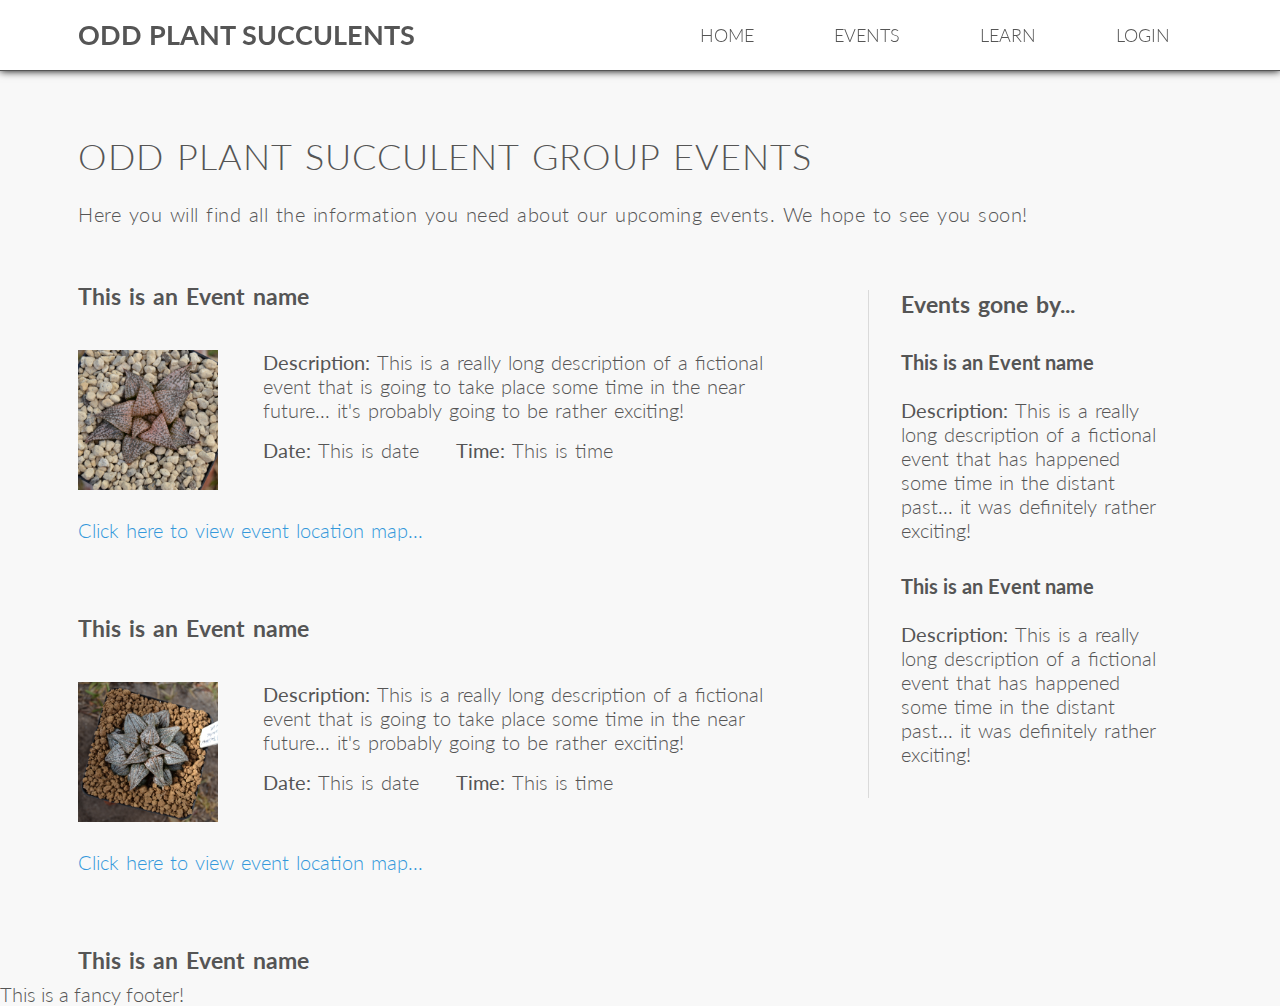
==== events.html @ 2ea5e9ab "improved responsive-ness" ====
<!DOCTYPE html>
<html>
  <head>
    <meta name="author" content="Laurence Sonnenberg" />
    <link
      rel="stylesheet"
      type="text/css"
      href="external-frameworks/grid/normalize.css"
    />
    <link
      rel="stylesheet"
      type="text/css"
      href="external-frameworks/grid/grid.css"
    />
    <link rel="stylesheet" type="text/css" href="styles.css" />
    <link
      href="https://fonts.googleapis.com/css?family=Lato:100,300,400&display=swap"
      rel="stylesheet"
    />
  </head>
  <body>
    <!-- header -->
    <script src="scripts/headerHtml.js"></script>

    <div class="row">
      <h2 class="page-heading">Odd Plant Succulent Group Events</h2>
      <p class="page-intro">
        Here you will find all the information you need about our upcoming
        events. We hope to see you soon!
      </p>
    </div>

    <div class="row">
      <div class="upcoming-events">
        <div class="event">
          <h3>This is an Event name</h3>
          <div>
            <img src="./img/plant-img-10.JPG" alt="Event image" />
            <div class="event-details-container">
              <p class="description">
                <strong>Description: </strong>This is a really long description
                of a fictional event that is going to take place some time in
                the near future... it's probably going to be rather exciting!
              </p>
              <div>
                <p class="date-time"><strong>Date: </strong>This is date</p>
                <p class="date-time"><strong>Time: </strong>This is time</p>
              </div>
            </div>
            <p class="map">
              <a
                href="https://www.google.com/maps"
                target="_blank"
                class="inline-link"
              >
                Click here to view event location map...
              </a>
            </p>
          </div>
        </div>

        <div class="event">
          <h3>This is an Event name</h3>
          <div>
            <img src="./img/plant-img-2.JPG" alt="Event image" />
            <div class="event-details-container">
              <p class="description">
                <strong>Description: </strong>This is a really long description
                of a fictional event that is going to take place some time in
                the near future... it's probably going to be rather exciting!
              </p>
              <div>
                <p class="date-time"><strong>Date: </strong>This is date</p>
                <p class="date-time"><strong>Time: </strong>This is time</p>
              </div>
            </div>
            <p class="map">
              <a
                href="https://www.google.com/maps"
                target="_blank"
                class="inline-link"
              >
                Click here to view event location map...
              </a>
            </p>
          </div>
        </div>

        <div class="event">
          <h3>This is an Event name</h3>
          <div>
            <img src="./img/plant-img-3.JPG" alt="Event image" />
            <div class="event-details-container">
              <p class="description">
                <strong>Description: </strong>This is a really long description
                of a fictional event that is going to take place some time in
                the near future... it's probably going to be rather exciting!
              </p>
              <div>
                <p class="date-time"><strong>Date: </strong>This is date</p>
                <p class="date-time"><strong>Time: </strong>This is time</p>
              </div>
            </div>
            <p class="map">
              <a
                href="https://www.google.com/maps"
                target="_blank"
                class="inline-link"
              >
                Click here to view event location map...
              </a>
            </p>
          </div>
        </div>

        <div class="event">
          <h3>This is an Event name</h3>
          <div>
            <img src="./img/plant-img-4.JPG" alt="Event image" />
            <div class="event-details-container">
              <p class="description">
                <strong>Description: </strong>This is a really long description
                of a fictional event that is going to take place some time in
                the near future... it's probably going to be rather exciting!
              </p>
              <div>
                <p class="date-time"><strong>Date: </strong>This is date</p>
                <p class="date-time"><strong>Time: </strong>This is time</p>
              </div>
            </div>
            <p class="map">
              <a
                href="https://www.google.com/maps"
                target="_blank"
                class="inline-link"
              >
                Click here to view event location map...
              </a>
            </p>
          </div>
        </div>

        <div class="event">
          <h3>This is an Event name</h3>
          <div>
            <img src="./img/plant-img-5.JPG" alt="Event image" />
            <div class="event-details-container">
              <p class="description">
                <strong>Description: </strong>This is a really long description
                of a fictional event that is going to take place some time in
                the near future... it's probably going to be rather exciting!
              </p>
              <div>
                <p class="date-time"><strong>Date: </strong>This is date</p>
                <p class="date-time"><strong>Time: </strong>This is time</p>
              </div>
            </div>
            <p class="map">
              <a
                href="https://www.google.com/maps"
                target="_blank"
                class="inline-link"
              >
                Click here to view event location map...
              </a>
            </p>
          </div>
        </div>
      </div>

      <div class="past-events">
        <h3>Events gone by...</h3>
        <h4>This is an Event name</h4>
        <p>
          <strong>Description: </strong>This is a really long description of a
          fictional event that has happened some time in the distant past... it
          was definitely rather exciting!
        </p>
        <h4>This is an Event name</h4>
        <p>
          <strong>Description: </strong>This is a really long description of a
          fictional event that has happened some time in the distant past... it
          was definitely rather exciting!
        </p>
      </div>
    </div>

    <!-- <script src="https://unpkg.com/ionicons@5.0.0/dist/ionicons.js"></script> -->
    <footer>
      This is a fancy footer!
    </footer>
  </body>
</html>
---- styles.css ----
/* General styling */

/* Credit to Udemy: Build Responsive Real World Websites with HTML and CSS3 (Jonas Schmedtmann) for help with CSS */
/* -------------------------------------------------------*/
/* BASIC SETUP */
/* -------------------------------------------------------*/

* {
  margin: 0;
  padding: 0;
  box-sizing: border-box;
}

html {
  color: #555;
  font-family: 'Lato', 'Arial', sans-serif;
  font-weight: 300;
  font-size: 20px;
  text-rendering: optimizeLegibility;
  background-color: #f8f8f8;
}

/* -------------------------------------------------------*/
/* REUSABLE COMPONENTS */
/* -------------------------------------------------------*/

.row {
  max-width: 1140px;
  margin: 0 auto;
  overflow: hidden;
}

/* -------- HEADERS --------- */

h1 {
  margin-top: 0;
  margin-bottom: 24px;
  color: #fff;
  font-size: 240%;
  font-weight: 300;
  text-transform: uppercase;
  letter-spacing: 1px;
  word-spacing: 4px;
}

h3 {
  margin-bottom: 16px;
  word-spacing: 2px;
}

p {
  margin-top: 24px;
  margin-bottom: 24px;
  margin-right: 24px;
  margin-left: 8px;
  font-weight: 300;
  word-spacing: 2px;
}

.page-heading {
  margin-top: 64px;
  margin-bottom: 24px;
  margin-left: 8px;
  font-size: 180%;
  font-weight: 300;
  text-transform: uppercase;
  letter-spacing: 1px;
  word-spacing: 2px;
}

.page-intro {
  margin-top: 24px;
  margin-bottom: 24px;
  margin-right: 24px;
  margin-left: 8px;
  font-weight: 300;
  letter-spacing: 0.5px;
  word-spacing: 2px;
}

.inline-link:link,
.inline-link:visited {
  color: #3498db;
  text-decoration: none;
}

/* credit to w3school for help with nav */
/* -------------------------------------------------------*/
/* NAV */
/* -------------------------------------------------------*/

header {
  min-height: 70px;
  z-index: 0;
  width: 100%;
}

nav {
  position: fixed;
  width: 100%;
  background-color: #fff;
  border-bottom: 1px solid #555;
  box-shadow: 0px 0px 8px 0px #000000;
}

.nav-items {
  float: right;
}

.nav-item:link,
.nav-item:visited {
  display: block;
  color: #555;
  padding: 24px 40px;
  text-decoration: none;
  text-transform: uppercase;
  transition: background-color 0.2s, color 0.2s;
}

.nav-item:hover,
.nav-item:active {
  color: #fff;
  background-color: #bebebe;
}

.logo {
  padding-top: 18px;
  padding-bottom: 18px;
  margin-left: 8px;
  float: left;
  text-transform: uppercase;
}

.logo a:link,
.logo a:visited {
  color: #555;
  text-decoration: none;
}

/* Add a black background color to the top navigation */
.topnav {
  overflow: hidden;
}

/* Style the links inside the navigation bar */
.topnav a {
  float: left;
  display: block;
  color: #f2f2f2;
  text-align: center;
  text-decoration: none;
  font-size: 90%;
}

/* Hide the link that should open and close the topnav on small screens */
.topnav .icon {
  padding: 20px 24px;
  color: #555;
  display: none;
}

/* When the screen is less than 600 pixels wide, hide all links, except for the first one ("Home"). 
Show the link that contains should open and close the topnav (.icon) */
@media screen and (max-width: 925px) {
  .nav-items a:not(:last-child) {
    display: none;
    font-size: 75%;
    padding: 20px 16px;
  }
  .home {
    margin-top: 64px;
  }
  .logo {
    padding-top: 22px;
    padding-bottom: 22px;
    font-size: 120%;
  }
  .topnav a.icon {
    float: right;
    display: block;
  }
}

/* The "responsive" class is added to the topnav with JavaScript when the user clicks on the icon. 
This class makes the topnav look good on small screens (display the links vertically instead of horizontally) */
@media screen and (max-width: 925px) {
  .topnav.responsive {
    position: relative;
  }
  .topnav.responsive a.icon {
    position: absolute;
    right: 0;
    top: 0;
  }
  .topnav.responsive a {
    float: none;
    display: block;
    text-align: left;
  }
}

/* -------------------------------------------------------*/
/* LANDING PAGE */
/* -------------------------------------------------------*/

.landing {
  background: linear-gradient(rgba(0, 0, 0, 0.5), rgba(0, 0, 0, 0.5)),
    url(img/home-page.jpg);
  background-size: cover;
  background-position: center;
  height: 100vh;
}

.welcome-text-box {
  position: fixed;
  width: 68%;
  top: 50%;
  left: 50%;
  transform: translate(-50%, -50%);
}

.welcome-paragraph {
  color: #fff;
}

/* -------------------------------------------------------*/
/* HOME PAGE */
/* -------------------------------------------------------*/

.slideshow-container {
  overflow: hidden;
  height: 550px;
  min-width: 100%;
  box-shadow: 0px 0px 5px 0px #000000;
}

.slideshow-item {
  min-width: 100%;
  max-width: 100%;
  max-height: 550px;
  object-fit: cover;
}

@media only screen and (max-width: 825px) {
  .slideshow-container {
    box-shadow: none;
    height: 350px;
  }
  .slideshow-item {
    box-shadow: 0px 0px 5px 0px #000000;
  }
}

@media only screen and (max-width: 400px) {
  .slideshow-container {
    height: 350px;
  }
}

/* -------------------------------------------------------*/
/* EVENTS PAGE */
/* -------------------------------------------------------*/

.upcoming-events {
  margin-top: 32px;
  max-width: 70%;
  max-height: 700px;
  float: left;
  overflow: scroll;
}

/* An event */

.event {
  margin-bottom: 72px;
  margin-left: 8px;
}

.event img {
  object-fit: cover;
  width: 140px;
  height: 140px;
  margin-top: 24px;
  display: inline-block;
}

.event-details-container {
  max-width: 70%;
  margin-left: 32px;
  display: inline-block;
  vertical-align: top;
}

.description {
  margin-bottom: 16px;
}

.date-time {
  margin-top: 0px;
  display: inline-block;
}

@media only screen and (max-width: 850px) {
  .upcoming-events {
    margin-top: 8px;
  }
  .event {
    max-width: 90%;
    padding-bottom: 24px;
    margin-bottom: 40px;
    border-bottom: 1px solid #dadada;
  }
  .event-details-container {
    margin-left: 0px;
    max-width: 100%;
  }
  .description {
    margin-left: 0;
  }
  .date-time {
    margin-left: 0;
  }
}

/* ----------------------- */

.past-events {
  margin-top: 40px;
  padding-left: 32px;
  max-width: 30%;
  float: left;
  border-left: 1px solid #dadada;
}

.past-events h3 {
  margin-bottom: 32px;
}

.past-events p {
  margin-bottom: 32px;
  margin-left: 0;
  max-width: 85%;
}

.map {
  margin-left: 0;
}

@media only screen and (max-width: 500px) {
  .upcoming-events {
    max-width: 100%;
  }
  .past-events {
    margin-top: 16px;
    max-width: 100%;
    border-left: none;
    padding-left: 8px;
  }
  .past-events p {
    max-width: 90%;
  }
}

/* -------------------------------------------------------*/
/* LEARN PAGE */
/* -------------------------------------------------------*/

.article {
  margin-top: 64px;
  margin-left: 8px;
  padding-bottom: 32px;
  max-width: 90%;
  border-bottom: 1px solid #dadada;
}

/* this img css could be combined with event img */
.article img {
  object-fit: cover;
  width: 100px;
  height: 100px;
  display: inline-block;
}

.title-link-container {
  margin-left: 32px;
  display: inline-block;
  vertical-align: top;
}

.article-title {
  margin-left: 8px;
}

.article-link {
  margin-top: 64px;
  margin-left: 8px;
}

@media only screen and (max-width: 650px) {
  .title-link-container {
    margin-top: 32px;
    margin-left: 0;
  }
  .title-link-container h3,
  .title-link-container a {
    margin-left: 0;
  }
}

/* -------- ICONS --------- */
ion-icon {
  color: #555;
}

/* -------------------------------------------------------*/
/* LOGIN/REGISTER PAGE */
/* -------------------------------------------------------*/

/* <!-- credit to https://codepen.io/colorlib/pen/rxddKy for login and register forms --> */
.login-page {
  width: 35%;
  padding: 8% 0 0;
  margin: auto;
}

.form {
  position: relative;
  z-index: 1;
  background: #ffffff;
  max-width: 100%;
  margin: 100px auto 100px;
  padding: 45px;
  text-align: center;
  box-shadow: 0 0 20px 0 rgba(0, 0, 0, 0.2), 0 5px 5px 0 rgba(0, 0, 0, 0.24);
  border-radius: 3px;
}

.form input {
  font-family: 'Lato', 'Arial', sans-serif;
  outline: 0;
  background: #f2f2f2;
  width: 100%;
  border: 0;
  margin: 0 0 15px;
  padding: 15px;
  box-sizing: border-box;
  font-size: 14px;
  border-radius: 2px;
}

.form button {
  font-family: 'Lato', 'Arial', sans-serif;
  text-transform: uppercase;
  outline: 0;
  background: #4caf50;
  width: 100%;
  border: 0;
  padding: 15px;
  color: #ffffff;
  font-size: 14px;
  -webkit-transition: all 0.3 ease;
  transition: all 0.3 ease;
  cursor: pointer;
  border-radius: 2px;
}

.form button:hover,
.form button:active,
.form button:focus {
  background: #43a047;
}
.form .message {
  margin: 15px 0 0;
  color: #b3b3b3;
  font-size: 12px;
}
.form .message a {
  color: #4caf50;
  text-decoration: none;
}
.form .register-form {
  /* display: none; */
}
.container {
  position: relative;
  z-index: 1;
  max-width: 300px;
  margin: 0 auto;
}
.container:before,
.container:after {
  content: '';
  display: block;
  clear: both;
}
.container .info {
  margin: 50px auto;
  text-align: center;
}
.container .info h1 {
  margin: 0 0 15px;
  padding: 0;
  font-size: 36px;
  font-weight: 300;
  color: #1a1a1a;
}
.container .info span {
  color: #4d4d4d;
  font-size: 12px;
}

.container .info span a {
  color: #000000;
  text-decoration: none;
}
.container .info span .fa {
  color: #ef3b3a;
}

body {
  -webkit-font-smoothing: antialiased;
  -moz-osx-font-smoothing: grayscale;
}

@media only screen and (max-width: 800px) {
  .login-page {
    width: 50%;
  }
}
@media only screen and (max-width: 600px) {
  .login-page {
    width: 70%;
  }
}

/* header {
  min-height: 70px;
  z-index: 0;
  width: 100%;
}

nav {
  position: fixed;
  width: 100%;
  background-color: #fff;
  border-bottom: 1px solid #555;
  box-shadow: 0px 0px 8px 0px #000000;
}

nav ul {
  float: right;
  list-style: none;
}

nav li {
  display: inline-block;
}

nav li a:link,
nav li a:visited {
  display: block;
  color: #555;
  padding: 24px 40px;
  text-decoration: none;
  text-transform: uppercase;
  font-size: 90%;
  transition: background-color 0.2s, color 0.2s;
}

nav li a:hover,
nav li a:active {
  color: #fff;
  background-color: #bebebe;
}

.logo {
  margin-top: 16px;
  margin-bottom: 16px;
  margin-left: 8px;
  float: left;
  text-transform: uppercase;
}

.logo a:link,
.logo a:visited {
  color: #555;
  text-decoration: none;
} */
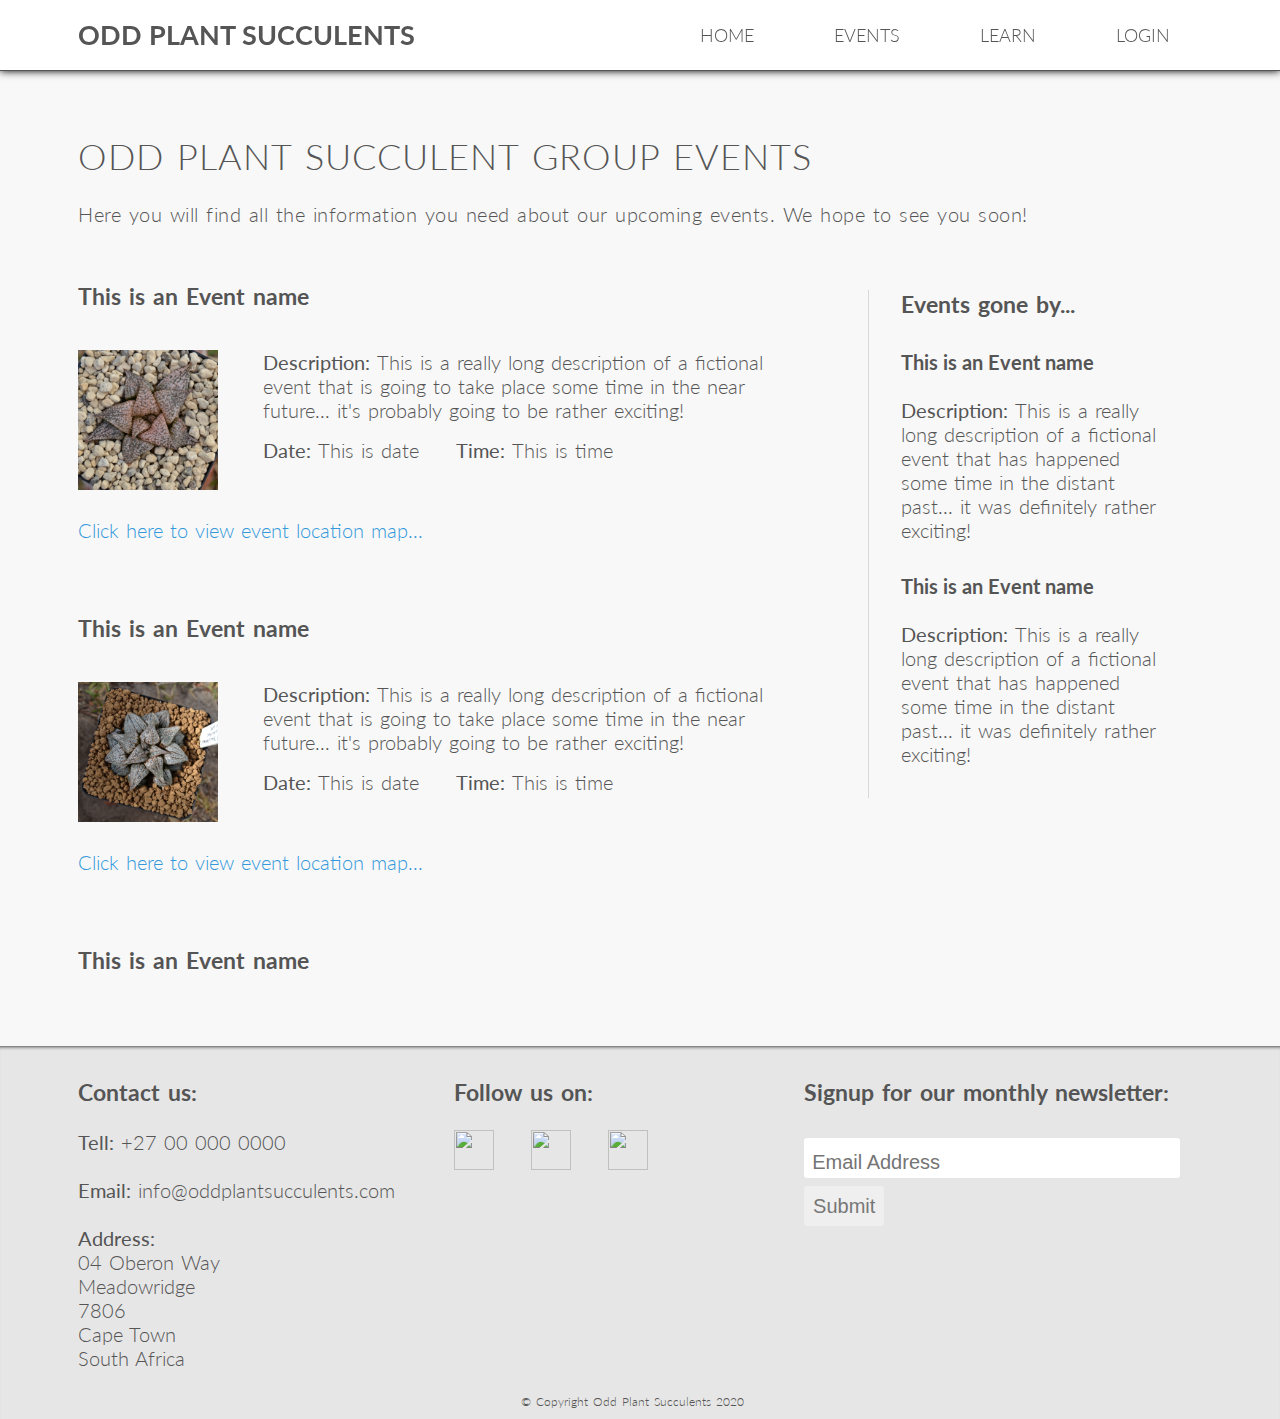
==== commit 7116264c: "add footer" ====
--- a/events.html
+++ b/events.html
@@ -2,16 +2,7 @@
 <html>
   <head>
     <meta name="author" content="Laurence Sonnenberg" />
-    <link
-      rel="stylesheet"
-      type="text/css"
-      href="external-frameworks/grid/normalize.css"
-    />
-    <link
-      rel="stylesheet"
-      type="text/css"
-      href="external-frameworks/grid/grid.css"
-    />
+    <title>Events</title>
     <link rel="stylesheet" type="text/css" href="styles.css" />
     <link
       href="https://fonts.googleapis.com/css?family=Lato:100,300,400&display=swap"
@@ -185,9 +176,7 @@
       </div>
     </div>
 
-    <!-- <script src="https://unpkg.com/ionicons@5.0.0/dist/ionicons.js"></script> -->
-    <footer>
-      This is a fancy footer!
-    </footer>
+    <!-- Footer -->
+    <script src="scripts/footerHtml.js"></script>
   </body>
 </html>
--- a/styles.css
+++ b/styles.css
@@ -18,6 +18,12 @@
   font-size: 20px;
   text-rendering: optimizeLegibility;
   background-color: #f8f8f8;
+}
+
+footer {
+  margin-top: 64px;
+  background-color: #e6e6e6;
+  box-shadow: inset 0 4px 4px -4px #000000;
 }
 
 /* -------------------------------------------------------*/
@@ -154,14 +160,14 @@
 
 /* Hide the link that should open and close the topnav on small screens */
 .topnav .icon {
-  padding: 20px 24px;
+  padding: 24px 24px;
   color: #555;
   display: none;
 }
 
 /* When the screen is less than 600 pixels wide, hide all links, except for the first one ("Home"). 
 Show the link that contains should open and close the topnav (.icon) */
-@media screen and (max-width: 925px) {
+@media (max-width: 925px) {
   .nav-items a:not(:last-child) {
     display: none;
     font-size: 75%;
@@ -183,7 +189,7 @@
 
 /* The "responsive" class is added to the topnav with JavaScript when the user clicks on the icon. 
 This class makes the topnav look good on small screens (display the links vertically instead of horizontally) */
-@media screen and (max-width: 925px) {
+@media (max-width: 925px) {
   .topnav.responsive {
     position: relative;
   }
@@ -197,6 +203,72 @@
     display: block;
     text-align: left;
   }
+}
+
+/* -------------------------------------------------------*/
+/* FOOTER */
+/* -------------------------------------------------------*/
+
+footer p {
+  margin-bottom: 0;
+}
+
+.contact-us {
+  min-width: 33%;
+  padding-top: 32px;
+  float: left;
+}
+
+.contact-us h3 {
+  margin-left: 8px;
+}
+
+.follow-us {
+  min-width: 30%;
+  margin-top: 32px;
+  margin-left: 8px;
+  float: left;
+}
+
+.newsletter {
+  min-width: 33%;
+  margin-top: 32px;
+  margin-left: 8px;
+  float: left;
+}
+
+.copyright {
+  font-size: 60%;
+  text-align: center;
+  padding-bottom: 10px;
+}
+
+.icon {
+  margin-top: 8px;
+  margin-right: 32px;
+  width: 40px;
+  height: 40px;
+}
+
+.newsletter-form input[type='text'] {
+  border: none;
+  border-radius: 3px;
+  padding-top: 8px;
+  padding-left: 8px;
+  margin-top: 16px;
+  font-size: 100%;
+  min-width: 100%;
+  height: 40px;
+}
+
+.newsletter-form input[type='submit'] {
+  margin-top: 8px;
+  border: none;
+  font-size: 100%;
+  border-radius: 3px;
+  width: 80px;
+  height: 40px;
+  color: #777;
 }
 
 /* -------------------------------------------------------*/
@@ -241,7 +313,7 @@
   object-fit: cover;
 }
 
-@media only screen and (max-width: 825px) {
+@media (max-width: 825px) {
   .slideshow-container {
     box-shadow: none;
     height: 350px;
@@ -251,7 +323,7 @@
   }
 }
 
-@media only screen and (max-width: 400px) {
+@media (max-width: 400px) {
   .slideshow-container {
     height: 350px;
   }
@@ -300,7 +372,7 @@
   display: inline-block;
 }
 
-@media only screen and (max-width: 850px) {
+@media (max-width: 850px) {
   .upcoming-events {
     margin-top: 8px;
   }
@@ -346,7 +418,7 @@
   margin-left: 0;
 }
 
-@media only screen and (max-width: 500px) {
+@media (max-width: 500px) {
   .upcoming-events {
     max-width: 100%;
   }
@@ -396,7 +468,7 @@
   margin-left: 8px;
 }
 
-@media only screen and (max-width: 650px) {
+@media (max-width: 650px) {
   .title-link-container {
     margin-top: 32px;
     margin-left: 0;
@@ -405,6 +477,24 @@
   .title-link-container a {
     margin-left: 0;
   }
+}
+
+.vids-column-1 {
+  margin-left: 8px;
+  min-width: 50%;
+  float: left;
+}
+
+.vids-column-2 {
+  margin-left: 8px;
+  max-width: 50%;
+  float: left;
+}
+
+.youtube-vid {
+  margin: 24px 0;
+  width: 420px;
+  height: 315px;
 }
 
 /* -------- ICONS --------- */
@@ -522,12 +612,12 @@
   -moz-osx-font-smoothing: grayscale;
 }
 
-@media only screen and (max-width: 800px) {
+@media (max-width: 800px) {
   .login-page {
     width: 50%;
   }
 }
-@media only screen and (max-width: 600px) {
+@media (max-width: 600px) {
   .login-page {
     width: 70%;
   }
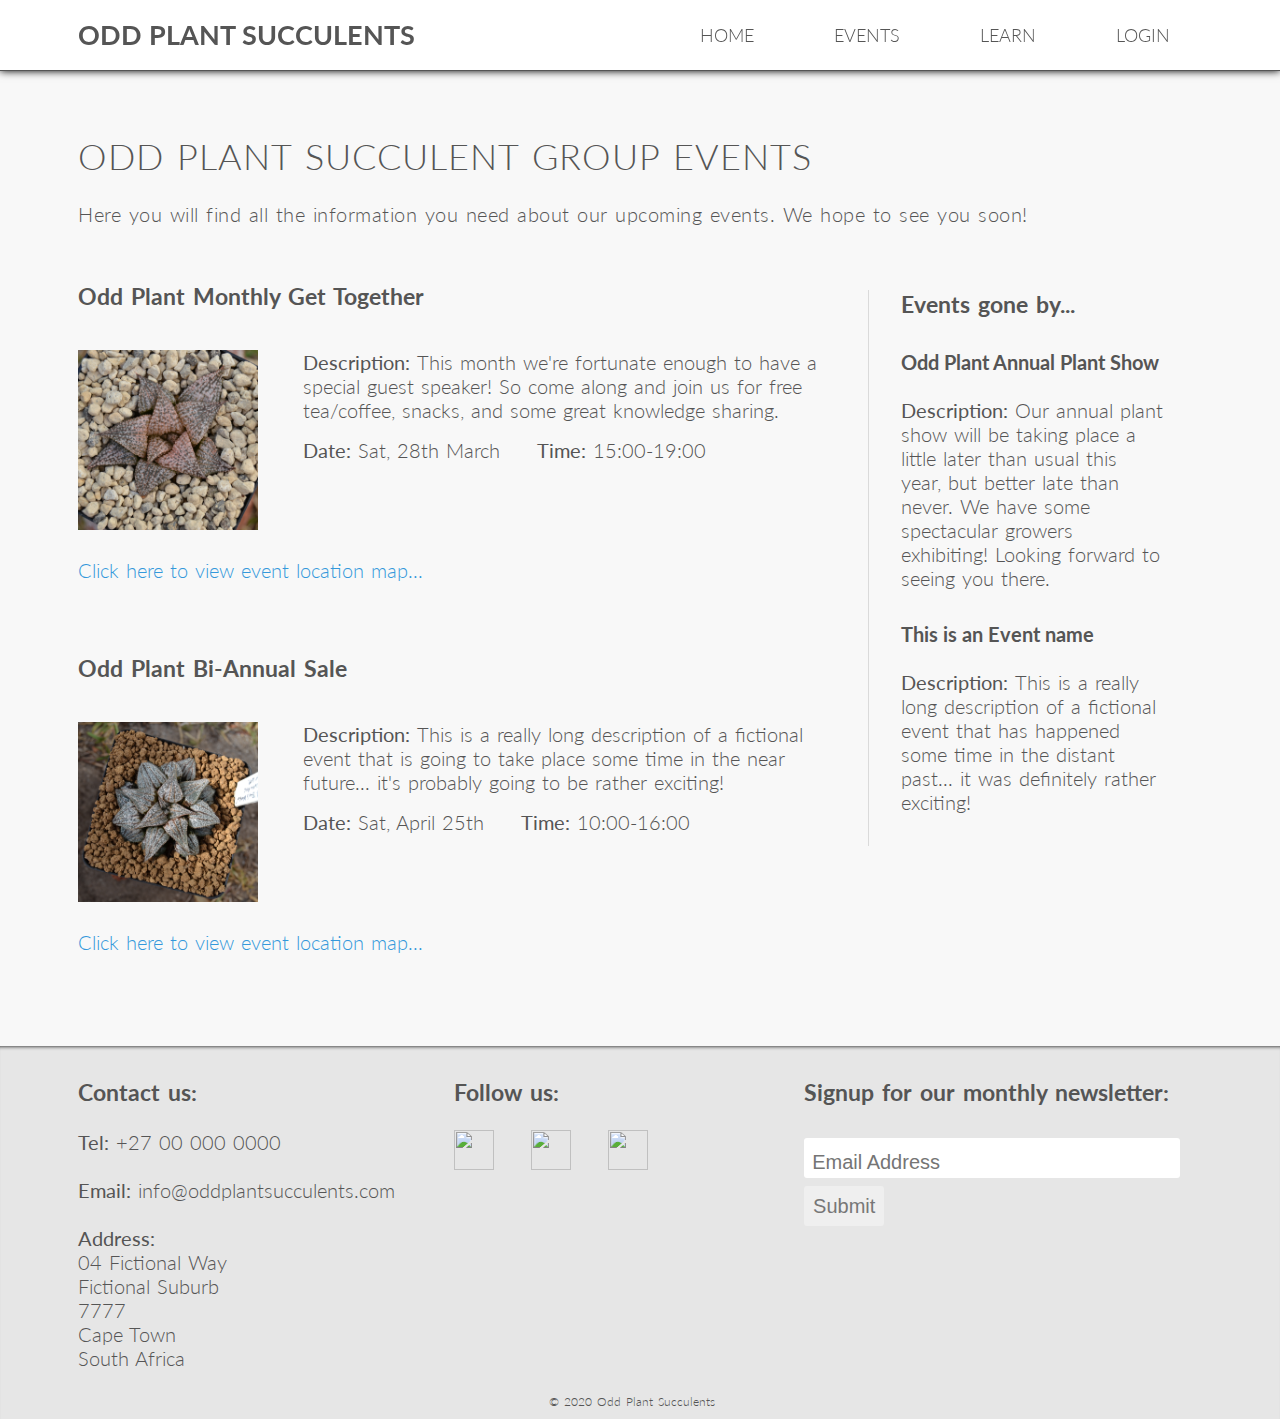
==== commit 7e4ea6ce: "update copy" ====
--- a/events.html
+++ b/events.html
@@ -24,18 +24,18 @@
     <div class="row">
       <div class="upcoming-events">
         <div class="event">
-          <h3>This is an Event name</h3>
+          <h3>Odd Plant Monthly Get Together</h3>
           <div>
             <img src="./img/plant-img-10.JPG" alt="Event image" />
             <div class="event-details-container">
               <p class="description">
-                <strong>Description: </strong>This is a really long description
-                of a fictional event that is going to take place some time in
-                the near future... it's probably going to be rather exciting!
+                <strong>Description: </strong>This month we're fortunate enough
+                to have a special guest speaker! So come along and join us for
+                free tea/coffee, snacks, and some great knowledge sharing.
               </p>
               <div>
-                <p class="date-time"><strong>Date: </strong>This is date</p>
-                <p class="date-time"><strong>Time: </strong>This is time</p>
+                <p class="date-time"><strong>Date: </strong>Sat, 28th March</p>
+                <p class="date-time"><strong>Time: </strong>15:00-19:00</p>
               </div>
             </div>
             <p class="map">
@@ -51,7 +51,7 @@
         </div>
 
         <div class="event">
-          <h3>This is an Event name</h3>
+          <h3>Odd Plant Bi-Annual Sale</h3>
           <div>
             <img src="./img/plant-img-2.JPG" alt="Event image" />
             <div class="event-details-container">
@@ -61,8 +61,8 @@
                 the near future... it's probably going to be rather exciting!
               </p>
               <div>
-                <p class="date-time"><strong>Date: </strong>This is date</p>
-                <p class="date-time"><strong>Time: </strong>This is time</p>
+                <p class="date-time"><strong>Date: </strong>Sat, April 25th</p>
+                <p class="date-time"><strong>Time: </strong>10:00-16:00</p>
               </div>
             </div>
             <p class="map">
@@ -161,11 +161,12 @@
 
       <div class="past-events">
         <h3>Events gone by...</h3>
-        <h4>This is an Event name</h4>
+        <h4>Odd Plant Annual Plant Show</h4>
         <p>
-          <strong>Description: </strong>This is a really long description of a
-          fictional event that has happened some time in the distant past... it
-          was definitely rather exciting!
+          <strong>Description: </strong>Our annual plant show will be taking
+          place a little later than usual this year, but better late than never.
+          We have some spectacular growers exhibiting! Looking forward to seeing
+          you there.
         </p>
         <h4>This is an Event name</h4>
         <p>
--- a/styles.css
+++ b/styles.css
@@ -160,7 +160,7 @@
 
 /* Hide the link that should open and close the topnav on small screens */
 .topnav .icon {
-  padding: 24px 24px;
+  padding: 15px 16px;
   color: #555;
   display: none;
 }
@@ -350,8 +350,8 @@
 
 .event img {
   object-fit: cover;
-  width: 140px;
-  height: 140px;
+  width: 180px;
+  height: 180px;
   margin-top: 24px;
   display: inline-block;
 }
@@ -448,8 +448,8 @@
 /* this img css could be combined with event img */
 .article img {
   object-fit: cover;
-  width: 100px;
-  height: 100px;
+  width: 140px;
+  height: 140px;
   display: inline-block;
 }
 
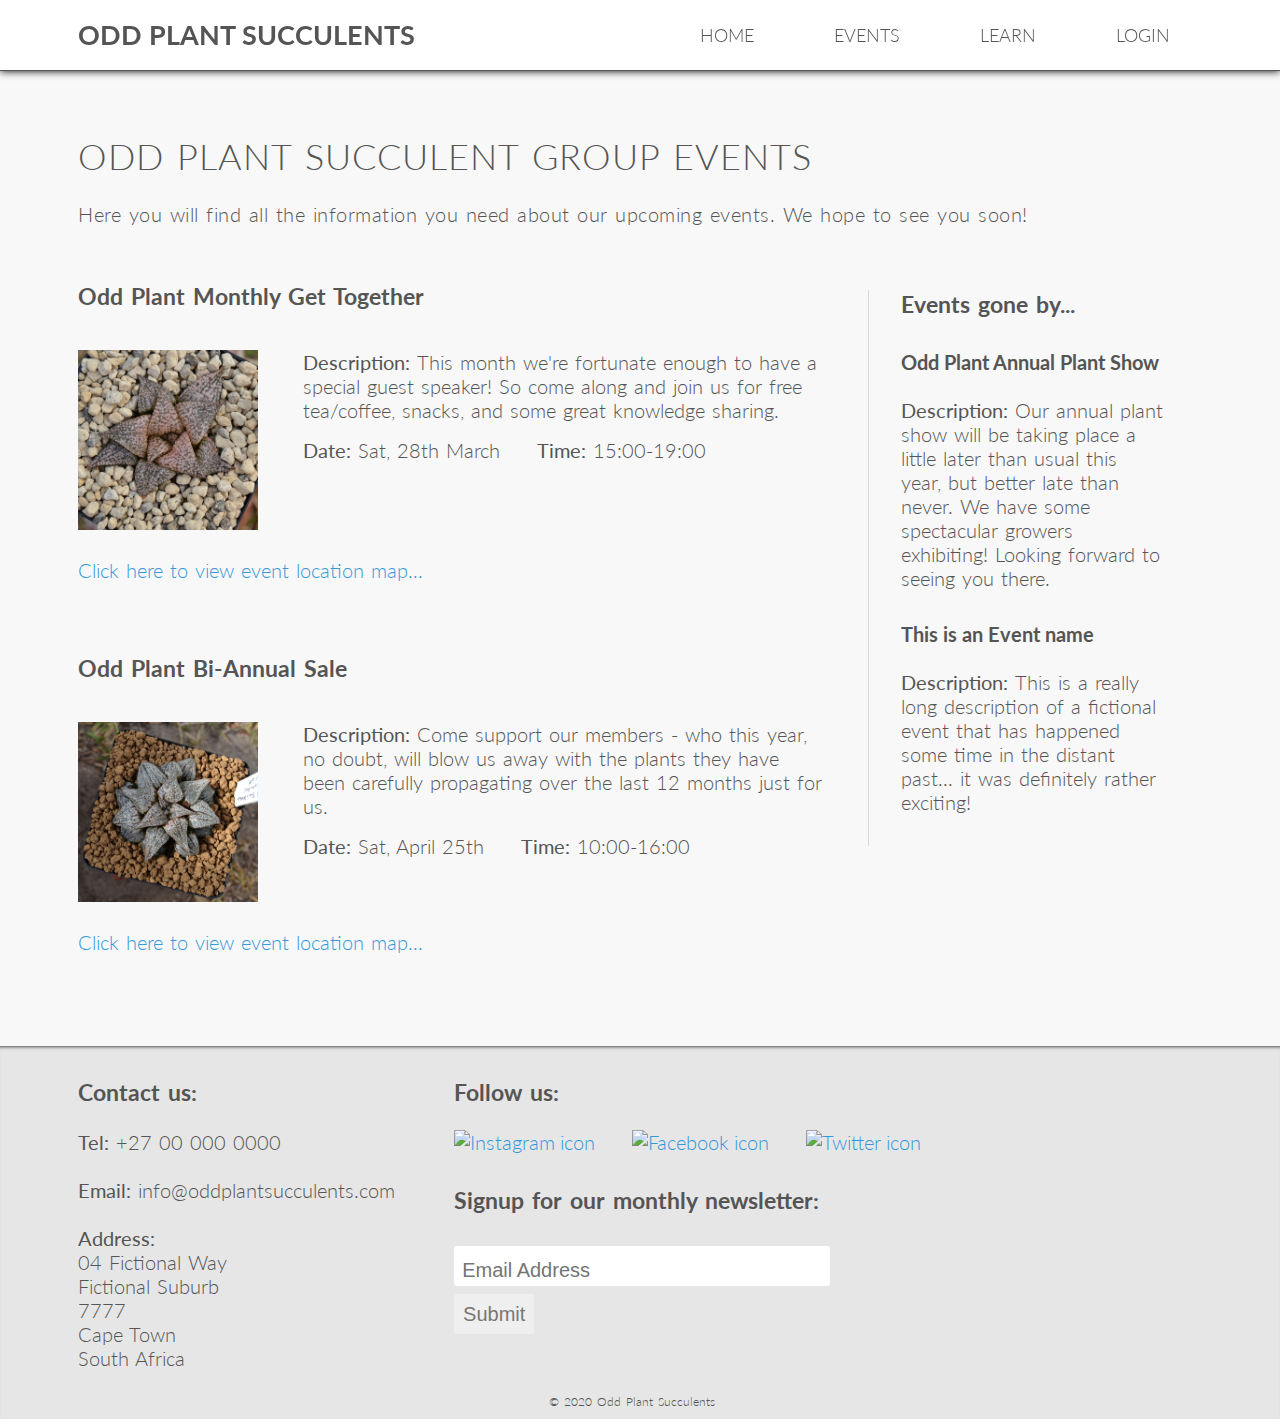
==== commit 431412e2: "update img tags alt" ====
--- a/events.html
+++ b/events.html
@@ -1,8 +1,23 @@
 <!DOCTYPE html>
-<html>
+<!-- declare language in html tag -->
+<html lang="en">
   <head>
+    <!-- declare page title -->
+    <title>Events</title>
+    <!-- declare meta fields -->
+    <meta
+      name="decription"
+      content="This website is dedicated to Odd Plant Succulents and the discussion of succulent plants"
+    />
+    <meta charset="utf-8" />
+    <meta name="viewport" content="width=device-width, initial-scale=1" />
     <meta name="author" content="Laurence Sonnenberg" />
-    <title>Events</title>
+    <meta name="refresh" content="600" />
+    <meta
+      name="keywords"
+      content="'succulent plants' plants 'plant propagation' 'odd plant succulents'"
+    />
+    <!-- declare links -->
     <link rel="stylesheet" type="text/css" href="styles.css" />
     <link
       href="https://fonts.googleapis.com/css?family=Lato:100,300,400&display=swap"
@@ -10,61 +25,117 @@
     />
   </head>
   <body>
-    <!-- header -->
+    <!-- get script to display header -->
     <script src="scripts/headerHtml.js"></script>
 
+    <!-- create a container for all body elements (centers elements) -->
     <div class="row">
+      <!-- create page title using h2 -->
       <h2 class="page-heading">Odd Plant Succulent Group Events</h2>
+      <!-- create page intro using p -->
       <p class="page-intro">
         Here you will find all the information you need about our upcoming
         events. We hope to see you soon!
       </p>
-    </div>
-
-    <div class="row">
+
+      <!-- create a container for all upcoming events using div -->
       <div class="upcoming-events">
-        <div class="event">
+        <!-- create a container for an event using a div -->
+        <div class="event">
+          <!-- create event title using h3 -->
           <h3>Odd Plant Monthly Get Together</h3>
-          <div>
-            <img src="./img/plant-img-10.JPG" alt="Event image" />
-            <div class="event-details-container">
+          <!-- create container for event image, and details using div -->
+          <div>
+            <!-- display image using img -->
+            <img src="./img/plant-img-10.JPG" alt="An event image" />
+            <!-- create container for description and times using div -->
+            <div class="event-details-container">
+              <!-- create description using p -->
               <p class="description">
                 <strong>Description: </strong>This month we're fortunate enough
                 to have a special guest speaker! So come along and join us for
                 free tea/coffee, snacks, and some great knowledge sharing.
               </p>
-              <div>
+              <!-- create conatainer for times using div -->
+              <div>
+                <!-- create times using p -->
                 <p class="date-time"><strong>Date: </strong>Sat, 28th March</p>
                 <p class="date-time"><strong>Time: </strong>15:00-19:00</p>
               </div>
             </div>
-            <p class="map">
-              <a
-                href="https://www.google.com/maps"
-                target="_blank"
-                class="inline-link"
-              >
-                Click here to view event location map...
-              </a>
-            </p>
-          </div>
-        </div>
-
-        <div class="event">
+            <!-- create clickable link to map using p and a -->
+            <p class="map">
+              <a
+                href="https://www.google.com/maps/place/Alphen+Boutique+Hotel/@-34.0126935,18.448623,17z/data=!3m1!4b1!4m8!3m7!1s0x1dcc428cc6dc4e2b:0x58c7665fd0c54ded!5m2!4m1!1i2!8m2!3d-34.0126935!4d18.4508117"
+                target="_blank"
+                class="inline-link"
+              >
+                Click here to view event location map...
+              </a>
+            </p>
+          </div>
+        </div>
+
+        <!-- create a container for an event using a div -->
+        <div class="event">
+          <!-- create event title using h3 -->
           <h3>Odd Plant Bi-Annual Sale</h3>
-          <div>
-            <img src="./img/plant-img-2.JPG" alt="Event image" />
-            <div class="event-details-container">
+          <!-- create container for event image, and details using div -->
+          <div>
+            <!-- display image using img -->
+            <img src="./img/plant-img-2.JPG" alt="An event image" />
+            <!-- create container for description and times using div -->
+            <div class="event-details-container">
+              <p class="description">
+                <!-- create description using p -->
+                <strong>Description: </strong>Come support our members - who
+                this year, no doubt, will blow us away with the plants they have
+                been carefully propagating over the last 12 months just for us.
+              </p>
+              <!-- create conatainer for times using div -->
+              <div>
+                <!-- create times using p -->
+                <p class="date-time"><strong>Date: </strong>Sat, April 25th</p>
+                <p class="date-time"><strong>Time: </strong>10:00-16:00</p>
+              </div>
+            </div>
+            <!-- create clickable link to map using p and a -->
+            <p class="map">
+              <a
+                href="https://www.google.com/maps/place/TOKARA+Wine+Estate/@-33.9180682,18.9187288,17z/data=!3m1!4b1!4m5!3m4!1s0x1dcdb15979f0f3dd:0x9e1085dd695fbdc2!8m2!3d-33.9180682!4d18.9209175"
+                target="_blank"
+                class="inline-link"
+              >
+                Click here to view event location map...
+              </a>
+            </p>
+          </div>
+        </div>
+
+        <!-- create a container for an event using a div -->
+        <div class="event">
+          <!-- create event title using h3 -->
+          <h3>This is an Event name</h3>
+          <!-- create container for event image, and details using div -->
+          <div>
+            <!-- display image using img -->
+            <img src="./img/plant-img-3.JPG" alt="An event image" />
+            <!-- create container for description and times using div -->
+            <div class="event-details-container">
+              <!-- create description using p -->
               <p class="description">
                 <strong>Description: </strong>This is a really long description
                 of a fictional event that is going to take place some time in
                 the near future... it's probably going to be rather exciting!
               </p>
-              <div>
-                <p class="date-time"><strong>Date: </strong>Sat, April 25th</p>
-                <p class="date-time"><strong>Time: </strong>10:00-16:00</p>
-              </div>
-            </div>
+              <!-- create conatainer for times using div -->
+              <div>
+                <!-- create times using p -->
+                <p class="date-time"><strong>Date: </strong>This is date</p>
+                <p class="date-time"><strong>Time: </strong>This is time</p>
+              </div>
+            </div>
+            <!-- create clickable link to map using p and a -->
             <p class="map">
               <a
                 href="https://www.google.com/maps"
@@ -77,21 +148,30 @@
           </div>
         </div>
 
-        <div class="event">
+        <!-- create a container for an event using a div -->
+        <div class="event">
+          <!-- create event title using h3 -->
           <h3>This is an Event name</h3>
-          <div>
-            <img src="./img/plant-img-3.JPG" alt="Event image" />
-            <div class="event-details-container">
+          <!-- create container for event image, and details using div -->
+          <div>
+            <!-- display image using img -->
+            <img src="./img/plant-img-4.JPG" alt="An event image" />
+            <!-- create container for description and times using div -->
+            <div class="event-details-container">
+              <!-- create description using p -->
               <p class="description">
                 <strong>Description: </strong>This is a really long description
                 of a fictional event that is going to take place some time in
                 the near future... it's probably going to be rather exciting!
               </p>
-              <div>
+              <!-- create conatainer for times using div -->
+              <div>
+                <!-- create times using p -->
                 <p class="date-time"><strong>Date: </strong>This is date</p>
                 <p class="date-time"><strong>Time: </strong>This is time</p>
               </div>
             </div>
+            <!-- create clickable link to map using p and a -->
             <p class="map">
               <a
                 href="https://www.google.com/maps"
@@ -104,21 +184,30 @@
           </div>
         </div>
 
-        <div class="event">
+        <!-- create a container for an event using a div -->
+        <div class="event">
+          <!-- create event title using h3 -->
           <h3>This is an Event name</h3>
-          <div>
-            <img src="./img/plant-img-4.JPG" alt="Event image" />
-            <div class="event-details-container">
+          <!-- create container for event image, and details using div -->
+          <div>
+            <!-- display image using img -->
+            <img src="./img/plant-img-5.JPG" alt="An event image" />
+            <!-- create container for description and times using div -->
+            <div class="event-details-container">
+              <!-- create description using p -->
               <p class="description">
                 <strong>Description: </strong>This is a really long description
                 of a fictional event that is going to take place some time in
                 the near future... it's probably going to be rather exciting!
               </p>
-              <div>
+              <!-- create conatainer for times using div -->
+              <div>
+                <!-- create times using p -->
                 <p class="date-time"><strong>Date: </strong>This is date</p>
                 <p class="date-time"><strong>Time: </strong>This is time</p>
               </div>
             </div>
+            <!-- create clickable link to map using p and a -->
             <p class="map">
               <a
                 href="https://www.google.com/maps"
@@ -130,45 +219,24 @@
             </p>
           </div>
         </div>
-
-        <div class="event">
-          <h3>This is an Event name</h3>
-          <div>
-            <img src="./img/plant-img-5.JPG" alt="Event image" />
-            <div class="event-details-container">
-              <p class="description">
-                <strong>Description: </strong>This is a really long description
-                of a fictional event that is going to take place some time in
-                the near future... it's probably going to be rather exciting!
-              </p>
-              <div>
-                <p class="date-time"><strong>Date: </strong>This is date</p>
-                <p class="date-time"><strong>Time: </strong>This is time</p>
-              </div>
-            </div>
-            <p class="map">
-              <a
-                href="https://www.google.com/maps"
-                target="_blank"
-                class="inline-link"
-              >
-                Click here to view event location map...
-              </a>
-            </p>
-          </div>
-        </div>
       </div>
 
+      <!-- create a container for past events using div -->
       <div class="past-events">
+        <!-- create a title for past events section using h3 -->
         <h3>Events gone by...</h3>
+        <!-- create a title for past event using h4 -->
         <h4>Odd Plant Annual Plant Show</h4>
+        <!-- create a description using p -->
         <p>
           <strong>Description: </strong>Our annual plant show will be taking
           place a little later than usual this year, but better late than never.
           We have some spectacular growers exhibiting! Looking forward to seeing
           you there.
         </p>
+        <!-- create a title for past event using h4 -->
         <h4>This is an Event name</h4>
+        <!-- create a description using p -->
         <p>
           <strong>Description: </strong>This is a really long description of a
           fictional event that has happened some time in the distant past... it
@@ -177,7 +245,7 @@
       </div>
     </div>
 
-    <!-- Footer -->
+    <!-- get script to display footer -->
     <script src="scripts/footerHtml.js"></script>
   </body>
 </html>
--- a/styles.css
+++ b/styles.css
@@ -5,12 +5,14 @@
 /* BASIC SETUP */
 /* -------------------------------------------------------*/
 
+/* set global css */
 * {
   margin: 0;
   padding: 0;
   box-sizing: border-box;
 }
 
+/* set css for all elements inside the html element */
 html {
   color: #555;
   font-family: 'Lato', 'Arial', sans-serif;
@@ -20,6 +22,7 @@
   background-color: #f8f8f8;
 }
 
+/* set css for the footer element */
 footer {
   margin-top: 64px;
   background-color: #e6e6e6;
@@ -30,6 +33,7 @@
 /* REUSABLE COMPONENTS */
 /* -------------------------------------------------------*/
 
+/* set css container to center elements to the middle of the page and restrict their width to 1140px */
 .row {
   max-width: 1140px;
   margin: 0 auto;
@@ -38,6 +42,7 @@
 
 /* -------- HEADERS --------- */
 
+/* set css for all h1 elements */
 h1 {
   margin-top: 0;
   margin-bottom: 24px;
@@ -49,11 +54,13 @@
   word-spacing: 4px;
 }
 
+/* set css for all h3 elements */
 h3 {
   margin-bottom: 16px;
   word-spacing: 2px;
 }
 
+/* set css for all p elements */
 p {
   margin-top: 24px;
   margin-bottom: 24px;
@@ -63,6 +70,7 @@
   word-spacing: 2px;
 }
 
+/* set css for all page headers */
 .page-heading {
   margin-top: 64px;
   margin-bottom: 24px;
@@ -74,6 +82,7 @@
   word-spacing: 2px;
 }
 
+/* set css for all page intros */
 .page-intro {
   margin-top: 24px;
   margin-bottom: 24px;
@@ -84,6 +93,7 @@
   word-spacing: 2px;
 }
 
+/* set css for all inline links */
 .inline-link:link,
 .inline-link:visited {
   color: #3498db;
@@ -95,12 +105,14 @@
 /* NAV */
 /* -------------------------------------------------------*/
 
+/* set css for the header element */
 header {
   min-height: 70px;
   z-index: 0;
   width: 100%;
 }
 
+/* set css for the nav element */
 nav {
   position: fixed;
   width: 100%;
@@ -109,10 +121,12 @@
   box-shadow: 0px 0px 8px 0px #000000;
 }
 
+/* set css for the nav item container */
 .nav-items {
   float: right;
 }
 
+/* set css for each nav item - make sure it displays the same after being clicked */
 .nav-item:link,
 .nav-item:visited {
   display: block;
@@ -123,12 +137,14 @@
   transition: background-color 0.2s, color 0.2s;
 }
 
+/* set css to make each nav item show when you are hovering over it */
 .nav-item:hover,
 .nav-item:active {
   color: #fff;
   background-color: #bebebe;
 }
 
+/* set css for the logo */
 .logo {
   padding-top: 18px;
   padding-bottom: 18px;
@@ -137,18 +153,19 @@
   text-transform: uppercase;
 }
 
+/* set css to make sure the logo displays the same way after it has been clicked */
 .logo a:link,
 .logo a:visited {
   color: #555;
   text-decoration: none;
 }
 
-/* Add a black background color to the top navigation */
+/* set css for the topnav elements */
 .topnav {
   overflow: hidden;
 }
 
-/* Style the links inside the navigation bar */
+/* set css for each of the a tag items inside the topnav element */
 .topnav a {
   float: left;
   display: block;
@@ -158,37 +175,44 @@
   font-size: 90%;
 }
 
-/* Hide the link that should open and close the topnav on small screens */
+/* set css to hide the link that will show on small screens */
 .topnav .icon {
   padding: 15px 16px;
   color: #555;
   display: none;
 }
 
-/* When the screen is less than 600 pixels wide, hide all links, except for the first one ("Home"). 
-Show the link that contains should open and close the topnav (.icon) */
+/* set css to hide logout until login is clicked */
+#logout {
+  display: none;
+}
+
+/* change when the screen is less than 925px */
 @media (max-width: 925px) {
+  /* hide all nav items except the last (the menu icon) */
   .nav-items a:not(:last-child) {
     display: none;
     font-size: 75%;
     padding: 20px 16px;
   }
+  /* change top margin */
   .home {
     margin-top: 64px;
   }
+  /* change padding and font size */
   .logo {
     padding-top: 22px;
     padding-bottom: 22px;
     font-size: 120%;
   }
+  /* place the icon correctly */
   .topnav a.icon {
     float: right;
     display: block;
   }
 }
 
-/* The "responsive" class is added to the topnav with JavaScript when the user clicks on the icon. 
-This class makes the topnav look good on small screens (display the links vertically instead of horizontally) */
+/* make the menu items display vertically when the screen is smaller than 925px */
 @media (max-width: 925px) {
   .topnav.responsive {
     position: relative;
@@ -209,20 +233,24 @@
 /* FOOTER */
 /* -------------------------------------------------------*/
 
+/* set css for all p elements inside the footer element */
 footer p {
   margin-bottom: 0;
 }
 
+/* set css for the contact us container */
 .contact-us {
   min-width: 33%;
   padding-top: 32px;
   float: left;
 }
 
+/* set css for all h3 elements inside the contact us container */
 .contact-us h3 {
   margin-left: 8px;
 }
 
+/* set css for the follow us container */
 .follow-us {
   min-width: 30%;
   margin-top: 32px;
@@ -230,6 +258,7 @@
   float: left;
 }
 
+/* set css for the newsletter subscription container */
 .newsletter {
   min-width: 33%;
   margin-top: 32px;
@@ -237,12 +266,14 @@
   float: left;
 }
 
+/* set css for the copyright text */
 .copyright {
   font-size: 60%;
   text-align: center;
   padding-bottom: 10px;
 }
 
+/* set css for the social media icons */
 .icon {
   margin-top: 8px;
   margin-right: 32px;
@@ -250,6 +281,7 @@
   height: 40px;
 }
 
+/* set css for the input field inside the newsletter form */
 .newsletter-form input[type='text'] {
   border: none;
   border-radius: 3px;
@@ -261,6 +293,7 @@
   height: 40px;
 }
 
+/* set css for the button element inside the newsletter form */
 .newsletter-form input[type='submit'] {
   margin-top: 8px;
   border: none;
@@ -275,6 +308,7 @@
 /* LANDING PAGE */
 /* -------------------------------------------------------*/
 
+/* set css set background image for the landing page */
 .landing {
   background: linear-gradient(rgba(0, 0, 0, 0.5), rgba(0, 0, 0, 0.5)),
     url(img/home-page.jpg);
@@ -283,6 +317,7 @@
   height: 100vh;
 }
 
+/* set css for the landing page welcome container */
 .welcome-text-box {
   position: fixed;
   width: 68%;
@@ -291,6 +326,7 @@
   transform: translate(-50%, -50%);
 }
 
+/* set css for the welcome p element */
 .welcome-paragraph {
   color: #fff;
 }
@@ -299,6 +335,7 @@
 /* HOME PAGE */
 /* -------------------------------------------------------*/
 
+/* set css for the slideshow container */
 .slideshow-container {
   overflow: hidden;
   height: 550px;
@@ -306,6 +343,7 @@
   box-shadow: 0px 0px 5px 0px #000000;
 }
 
+/* set css for each slideshow item */
 .slideshow-item {
   min-width: 100%;
   max-width: 100%;
@@ -313,16 +351,20 @@
   object-fit: cover;
 }
 
+/* change when the screen is less than 825px */
 @media (max-width: 825px) {
+  /* change the boxshadow and container height */
   .slideshow-container {
     box-shadow: none;
     height: 350px;
   }
+  /* change the boxshadow */
   .slideshow-item {
     box-shadow: 0px 0px 5px 0px #000000;
   }
 }
 
+/* change the slideshow container height when the screen is less than 400px */
 @media (max-width: 400px) {
   .slideshow-container {
     height: 350px;
@@ -333,6 +375,7 @@
 /* EVENTS PAGE */
 /* -------------------------------------------------------*/
 
+/* set css for the upcoming events container */
 .upcoming-events {
   margin-top: 32px;
   max-width: 70%;
@@ -341,13 +384,15 @@
   overflow: scroll;
 }
 
-/* An event */
-
+/* ----- An event ----- */
+
+/* set css for individual event container */
 .event {
   margin-bottom: 72px;
   margin-left: 8px;
 }
 
+/* set css for the event image */
 .event img {
   object-fit: cover;
   width: 180px;
@@ -356,6 +401,7 @@
   display: inline-block;
 }
 
+/* set css for the event details container */
 .event-details-container {
   max-width: 70%;
   margin-left: 32px;
@@ -363,32 +409,40 @@
   vertical-align: top;
 }
 
+/* set css for event description */
 .description {
   margin-bottom: 16px;
 }
 
+/* set css for event times */
 .date-time {
   margin-top: 0px;
   display: inline-block;
 }
 
+/* change when the screen is less than 850px */
 @media (max-width: 850px) {
+  /* change top margin */
   .upcoming-events {
     margin-top: 8px;
   }
+  /* change width, padding, border, margin */
   .event {
     max-width: 90%;
     padding-bottom: 24px;
     margin-bottom: 40px;
     border-bottom: 1px solid #dadada;
   }
+  /* change margin, width */
   .event-details-container {
     margin-left: 0px;
     max-width: 100%;
   }
+  /* change margin */
   .description {
     margin-left: 0;
   }
+  /* change margin */
   .date-time {
     margin-left: 0;
   }
@@ -396,6 +450,7 @@
 
 /* ----------------------- */
 
+/* set css for past events container */
 .past-events {
   margin-top: 40px;
   padding-left: 32px;
@@ -404,30 +459,37 @@
   border-left: 1px solid #dadada;
 }
 
+/* set css for all h3 elements inside past events container */
 .past-events h3 {
   margin-bottom: 32px;
 }
 
+/* set css for all p elements inside past events container */
 .past-events p {
   margin-bottom: 32px;
   margin-left: 0;
   max-width: 85%;
 }
 
+/* set css for map link */
 .map {
   margin-left: 0;
 }
 
+/* change when the screen is less than 500px */
 @media (max-width: 500px) {
+  /* change width */
   .upcoming-events {
     max-width: 100%;
   }
+  /* change margin, width, border, padding */
   .past-events {
     margin-top: 16px;
     max-width: 100%;
     border-left: none;
     padding-left: 8px;
   }
+  /* change width */
   .past-events p {
     max-width: 90%;
   }
@@ -437,6 +499,7 @@
 /* LEARN PAGE */
 /* -------------------------------------------------------*/
 
+/* set css for article container */
 .article {
   margin-top: 64px;
   margin-left: 8px;
@@ -445,7 +508,7 @@
   border-bottom: 1px solid #dadada;
 }
 
-/* this img css could be combined with event img */
+/* set css for img element inside article container */
 .article img {
   object-fit: cover;
   width: 140px;
@@ -453,66 +516,72 @@
   display: inline-block;
 }
 
+/* set css for the container holding the title and link */
 .title-link-container {
   margin-left: 32px;
   display: inline-block;
   vertical-align: top;
 }
 
+/* set css for the article title */
 .article-title {
   margin-left: 8px;
 }
 
+/* set css for the article link */
 .article-link {
   margin-top: 64px;
   margin-left: 8px;
 }
 
 @media (max-width: 650px) {
+  /* change margin */
   .title-link-container {
     margin-top: 32px;
     margin-left: 0;
   }
+  /* change margin */
   .title-link-container h3,
   .title-link-container a {
     margin-left: 0;
   }
 }
 
+/* set css for video column 1 */
 .vids-column-1 {
   margin-left: 8px;
   min-width: 50%;
   float: left;
 }
 
+/* set css for video column 2 */
 .vids-column-2 {
   margin-left: 8px;
   max-width: 50%;
   float: left;
 }
 
+/* set css for each individual video */
 .youtube-vid {
   margin: 24px 0;
   width: 420px;
   height: 315px;
 }
 
-/* -------- ICONS --------- */
-ion-icon {
-  color: #555;
-}
-
 /* -------------------------------------------------------*/
 /* LOGIN/REGISTER PAGE */
 /* -------------------------------------------------------*/
 
 /* <!-- credit to https://codepen.io/colorlib/pen/rxddKy for login and register forms --> */
+
+/* set css for login page container */
 .login-page {
   width: 35%;
   padding: 8% 0 0;
   margin: auto;
 }
 
+/* set css for the login form */
 .form {
   position: relative;
   z-index: 1;
@@ -525,6 +594,7 @@
   border-radius: 3px;
 }
 
+/* set css for the login form input fields */
 .form input {
   font-family: 'Lato', 'Arial', sans-serif;
   outline: 0;
@@ -538,6 +608,7 @@
   border-radius: 2px;
 }
 
+/* set css for the form button */
 .form button {
   font-family: 'Lato', 'Arial', sans-serif;
   text-transform: uppercase;
@@ -554,125 +625,35 @@
   border-radius: 2px;
 }
 
+/* set css for the the form button when hover, active, focus */
 .form button:hover,
 .form button:active,
 .form button:focus {
   background: #43a047;
 }
+/* set css for message inside login form */
 .form .message {
   margin: 15px 0 0;
   color: #b3b3b3;
   font-size: 12px;
 }
+/* set css for the a element inside the message */
 .form .message a {
   color: #4caf50;
   text-decoration: none;
 }
-.form .register-form {
-  /* display: none; */
-}
-.container {
-  position: relative;
-  z-index: 1;
-  max-width: 300px;
-  margin: 0 auto;
-}
-.container:before,
-.container:after {
-  content: '';
-  display: block;
-  clear: both;
-}
-.container .info {
-  margin: 50px auto;
-  text-align: center;
-}
-.container .info h1 {
-  margin: 0 0 15px;
-  padding: 0;
-  font-size: 36px;
-  font-weight: 300;
-  color: #1a1a1a;
-}
-.container .info span {
-  color: #4d4d4d;
-  font-size: 12px;
-}
-
-.container .info span a {
-  color: #000000;
-  text-decoration: none;
-}
-.container .info span .fa {
-  color: #ef3b3a;
-}
-
-body {
-  -webkit-font-smoothing: antialiased;
-  -moz-osx-font-smoothing: grayscale;
-}
-
+
+/* change when the screen is less than 800px */
 @media (max-width: 800px) {
+  /* change width */
   .login-page {
     width: 50%;
   }
 }
+/* change when the screen is less than 600px */
 @media (max-width: 600px) {
+  /* change width */
   .login-page {
     width: 70%;
   }
 }
-
-/* header {
-  min-height: 70px;
-  z-index: 0;
-  width: 100%;
-}
-
-nav {
-  position: fixed;
-  width: 100%;
-  background-color: #fff;
-  border-bottom: 1px solid #555;
-  box-shadow: 0px 0px 8px 0px #000000;
-}
-
-nav ul {
-  float: right;
-  list-style: none;
-}
-
-nav li {
-  display: inline-block;
-}
-
-nav li a:link,
-nav li a:visited {
-  display: block;
-  color: #555;
-  padding: 24px 40px;
-  text-decoration: none;
-  text-transform: uppercase;
-  font-size: 90%;
-  transition: background-color 0.2s, color 0.2s;
-}
-
-nav li a:hover,
-nav li a:active {
-  color: #fff;
-  background-color: #bebebe;
-}
-
-.logo {
-  margin-top: 16px;
-  margin-bottom: 16px;
-  margin-left: 8px;
-  float: left;
-  text-transform: uppercase;
-}
-
-.logo a:link,
-.logo a:visited {
-  color: #555;
-  text-decoration: none;
-} */
